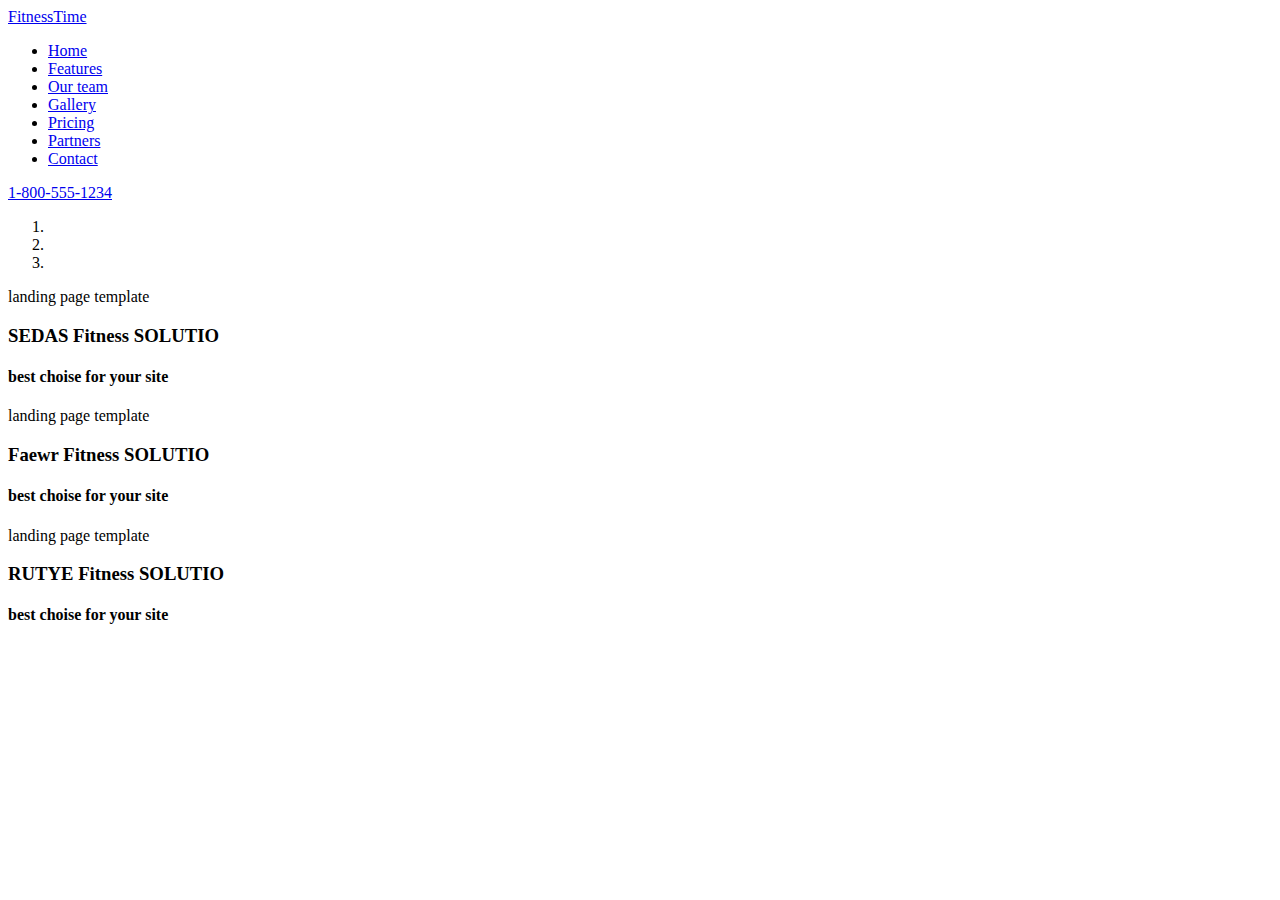
==== fitness/index.html @ 0206f1f6 "закончила слайдер" ====
<!DOCTYPE html>
<html lang="en">
  <head>
    <meta charset="utf-8">
    <meta http-equiv="X-UA-Compatible" content="IE=edge">
    <meta name="viewport" content="width=device-width, initial-scale=1">
    <!-- The above 3 meta tags *must* come first in the head; any other head content must come *after* these tags -->
    <title>Bootstrap 101 Template</title>

    <!-- Bootstrap -->
    <link href="css/bootstrap.min.css" rel="stylesheet">
    <link rel="stylesheet" href="css/style.css">

    <!-- HTML5 shim and Respond.js for IE8 support of HTML5 elements and media queries -->
    <!-- WARNING: Respond.js doesn't work if you view the page via file:// -->
    <!--[if lt IE 9]>
      <script src="https://oss.maxcdn.com/html5shiv/3.7.2/html5shiv.min.js"></script>
      <script src="https://oss.maxcdn.com/respond/1.4.2/respond.min.js"></script>
    <![endif]-->
  </head>
  <body>
    <nav class="navbar navbar-default" role="navigation">
  <div class="container">
    <!-- Brand and toggle get grouped for better mobile display -->
    <div class="navbar-header">
      <a class="navbar-brand" href="#">FitnessTime</a>
    </div>

    <!-- Collect the nav links, forms, and other content for toggling -->
    <div class="collapse navbar-collapse" id="bs-example-navbar-collapse-1">
      <ul class="nav navbar-nav navbar-right">
        <li class="active-link"><a href="#">Home</a></li>
        <li><a href="#">Features</a></li>
        <li><a href="#">Our team</a></li>
        <li><a href="#">Gallery</a></li>
        <li><a href="#">Pricing</a></li>
        <li><a href="#">Partners</a></li>
        <li><a href="#">Contact</a></li>
      </ul>
    </div><!-- /.navbar-collapse -->
  </div><!-- /.container-fluid -->
</nav>
<div class="slider-bg clearfix">
  <div class="container ">
  <a href="#" class="pull-right phone"><span class="glyphicon glyphicon-earphone"> </span> 1-800-555-1234</a>
  <div id="carousel-example-generic" class="carousel slide" data-ride="carousel">
  <!-- Indicators -->
  <ol class="carousel-indicators">
    <li data-target="#carousel-example-generic" data-slide-to="0" class="active"></li>
    <li data-target="#carousel-example-generic" data-slide-to="1"></li>
    <li data-target="#carousel-example-generic" data-slide-to="2"></li>
  </ol>

  <!-- Wrapper for slides -->
  <div class="carousel-inner">
    <div class="item active">
      <div class="carousel-caption">
        <span>landing page template</span>
        <h3>SEDAS Fitness SOLUTIO</h3>
        <h4>best choise for your site</h4>
      </div>
    </div>
    <div class="item">
      <div class="carousel-caption">
        <span>landing page template</span>
        <h3>Faewr Fitness SOLUTIO</h3>
        <h4>best choise for your site</h4>
      </div>
    </div>
    <div class="item">
      <div class="carousel-caption">
        <span>landing page template</span>
        <h3>RUTYE Fitness SOLUTIO</h3>
        <h4>best choise for your site</h4>
      </div>
    </div>
  </div>

  <!-- Controls -->
  <a class="left carousel-control prev" href="#carousel-example-generic" role="button" data-slide="prev">
  </a>
  <a class="right carousel-control next" href="#carousel-example-generic" role="button" data-slide="next">
  </a>
</div>
</div>
</div>

    <!-- jQuery (necessary for Bootstrap's JavaScript plugins) -->
    <script src="https://ajax.googleapis.com/ajax/libs/jquery/1.11.3/jquery.min.js"></script>
    <!-- Include all compiled plugins (below), or include individual files as needed -->
    <script src="js/bootstrap.min.js"></script>
  </body>
</html>
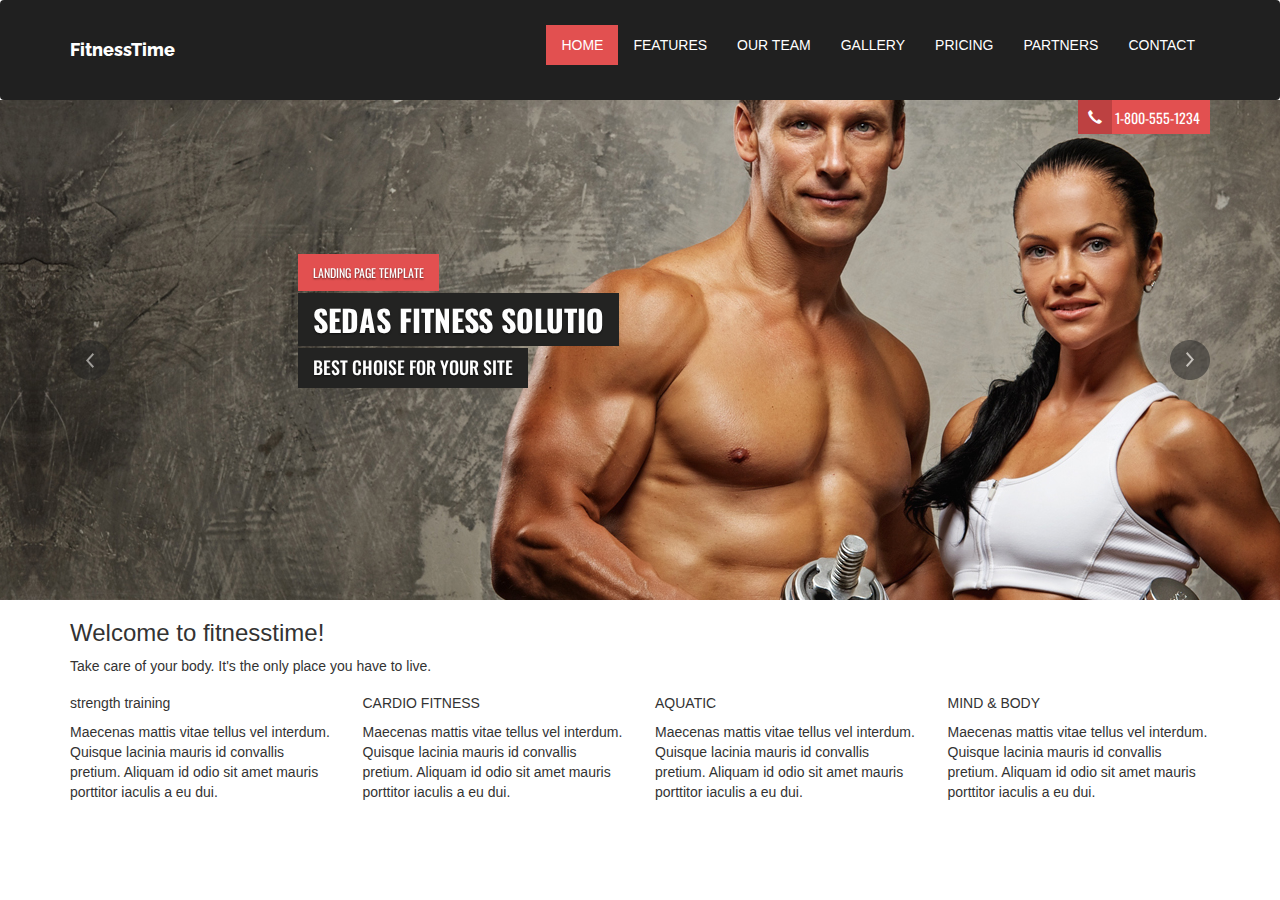
==== commit bd1bbbda: "добавила див инфо" ====
--- a/fitness/index.html
+++ b/fitness/index.html
@@ -75,7 +75,6 @@
       </div>
     </div>
   </div>
-
   <!-- Controls -->
   <a class="left carousel-control prev" href="#carousel-example-generic" role="button" data-slide="prev">
   </a>
@@ -84,7 +83,30 @@
 </div>
 </div>
 </div>
-
+<div class="info">
+  <div class="container">
+    <h3>Welcome to fitness<span>time!</span></h3>
+    <p>Take care of your body. It's the only place you have to live.</p>
+    <div class="row">
+      <div class="col-md-3">
+      <h5>strength training</h5>
+      <p>Maecenas mattis vitae tellus vel interdum. Quisque lacinia mauris id convallis pretium. Aliquam id odio sit amet mauris porttitor iaculis a eu dui.</p>
+      </div>
+      <div class="col-md-3">
+      <h5>CARDIO FITNESS</h5>
+      <p>Maecenas mattis vitae tellus vel interdum. Quisque lacinia mauris id convallis pretium. Aliquam id odio sit amet mauris porttitor iaculis a eu dui.</p>
+      </div>
+      <div class="col-md-3">
+      <h5>AQUATIC</h5>
+      <p>Maecenas mattis vitae tellus vel interdum. Quisque lacinia mauris id convallis pretium. Aliquam id odio sit amet mauris porttitor iaculis a eu dui.</p>
+      </div>
+      <div class="col-md-3">
+      <h5>MIND & BODY</h5>
+      <p>Maecenas mattis vitae tellus vel interdum. Quisque lacinia mauris id convallis pretium. Aliquam id odio sit amet mauris porttitor iaculis a eu dui.</p>
+      </div>
+    </div>
+  </div>
+</div>
     <!-- jQuery (necessary for Bootstrap's JavaScript plugins) -->
     <script src="https://ajax.googleapis.com/ajax/libs/jquery/1.11.3/jquery.min.js"></script>
     <!-- Include all compiled plugins (below), or include individual files as needed -->
--- a/fitness/css/style.css
+++ b/fitness/css/style.css
@@ -0,0 +1,103 @@
+@import url(https://fonts.googleapis.com/css?family=Raleway:400,800);
+@import url(https://fonts.googleapis.com/css?family=Oswald:400,300,700);
+
+
+.navbar-default{
+	background: #202020;
+	margin-bottom: 0;
+	border: none;
+}
+.navbar-default .navbar-brand{
+	padding-top: 40px;
+	font-family: 'Raleway', sans-serif;
+	font-weight: 800;
+	color: #fff;
+}
+.navbar-default .navbar-brand:hover{
+	color: #fff;
+}
+.navbar-default .navbar-nav{
+	height: 100px;
+}
+.navbar-default .navbar-nav li{
+	padding-top: 25px;
+}
+.navbar-default .navbar-nav li a{
+	text-transform: uppercase;
+	padding: 10px 15px;
+	color: #fff;
+}
+.active-link a,
+.navbar-default .navbar-nav li:hover a{
+	background: #e25050;
+	color: #fff;
+}
+.slider-bg{
+	background: url(../img/slide2.jpg) no-repeat top center;
+	height: 500px;
+}
+.phone{
+	margin: 0;
+	font-family: 'Oswald', sans-serif;
+	color: #fff;
+	background: #e25050;
+	padding-right: 10px;
+}
+.phone span{
+	top: 0;
+	background: #bd4141;
+	padding: 10px;
+}
+.carousel-inner .item{
+	background: rgba(0,0,0,0);
+	height: 500px;
+}
+.carousel-control.left,
+.carousel-control.right{
+	background-image:linear-gradient(to right,rgba(0,0,0,0.0000) 0,rgba(0,0,0,.0) 100%);
+}
+.carousel-control.left{
+	background: url(../img/prev.png) no-repeat left 240px ;
+}
+.carousel-control.right{
+	background: url(../img/next.png) no-repeat right 240px;
+}
+.carousel-inner .item .carousel-caption{
+	top: 20%;
+}
+#carousel-example-generic .carousel-indicators{
+	bottom: 40px;
+	display: none;
+}
+.carousel-caption span{
+	float: left;
+	text-transform: uppercase;
+	color: #fff;
+	font-family: 'Oswald', sans-serif;
+	font-size: 12px;
+	padding: 10px 15px;
+	background: #e25050;
+}
+.carousel-caption h3{
+	clear: both;
+	float: left;
+	margin-top: 2px;
+	text-transform: uppercase;
+	color: #fefefe;
+	font-family: 'Oswald', sans-serif;
+	font-weight: bold;
+	font-size: 30px;
+	padding: 10px 15px;
+	background: #232322;
+}
+.carousel-caption h4{
+	clear: both;
+	float: left;
+	margin-top: -8px;
+	text-transform: uppercase;
+	color: #fff;
+	font-family: 'Oswald', sans-serif;
+	font-size: 18px;
+	padding: 10px 15px;
+	background: #232322;
+}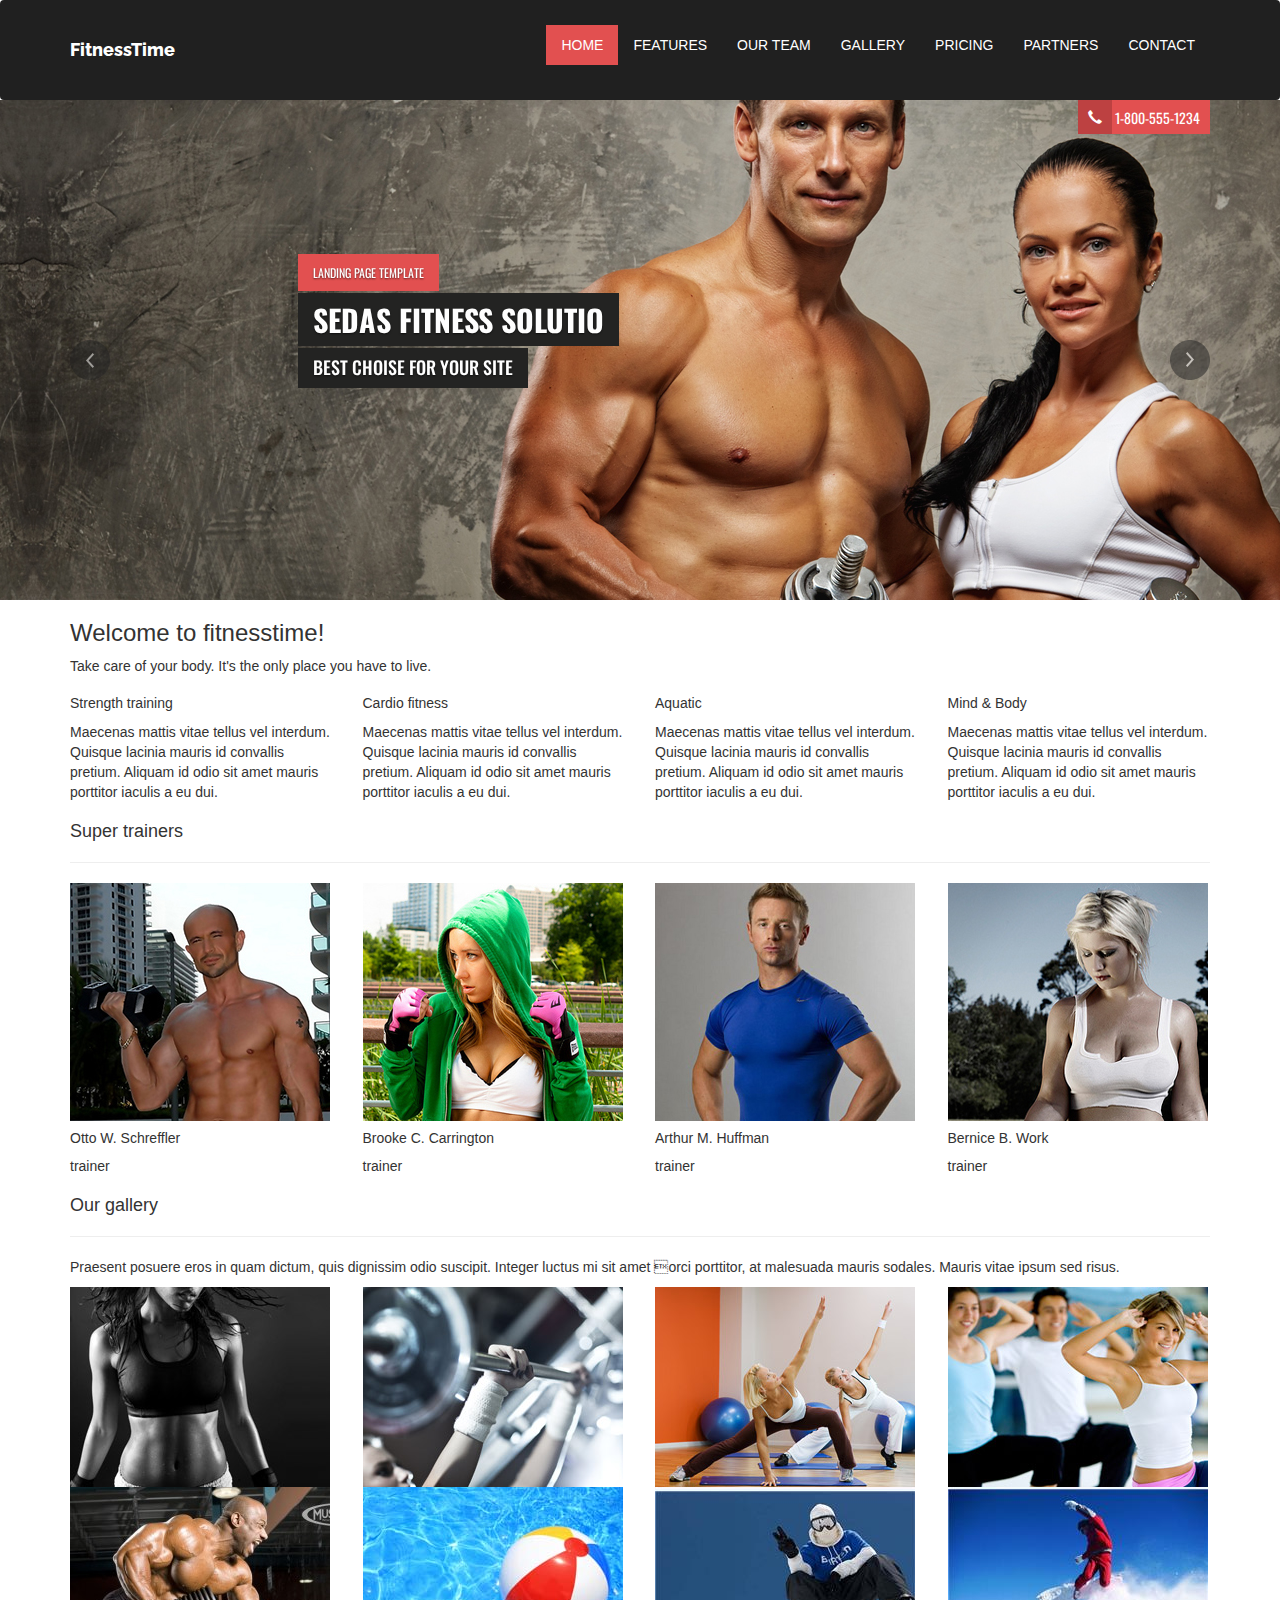
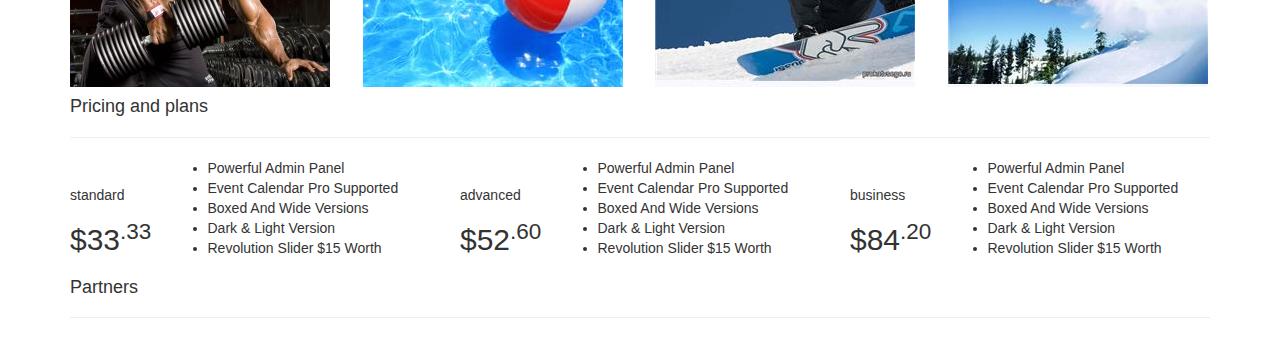
==== commit af5f916b: "дошла до слайдера партнеров" ====
--- a/fitness/index.html
+++ b/fitness/index.html
@@ -1,115 +1,240 @@
 <!DOCTYPE html>
 <html lang="en">
-  <head>
-    <meta charset="utf-8">
-    <meta http-equiv="X-UA-Compatible" content="IE=edge">
-    <meta name="viewport" content="width=device-width, initial-scale=1">
-    <!-- The above 3 meta tags *must* come first in the head; any other head content must come *after* these tags -->
-    <title>Bootstrap 101 Template</title>
-
-    <!-- Bootstrap -->
-    <link href="css/bootstrap.min.css" rel="stylesheet">
-    <link rel="stylesheet" href="css/style.css">
-
-    <!-- HTML5 shim and Respond.js for IE8 support of HTML5 elements and media queries -->
-    <!-- WARNING: Respond.js doesn't work if you view the page via file:// -->
+<head>
+  <meta charset="utf-8">
+  <meta http-equiv="X-UA-Compatible" content="IE=edge">
+  <meta name="viewport" content="width=device-width, initial-scale=1">
+  <!-- The above 3 meta tags *must* come first in the head; any other head content must come *after* these tags -->
+  <title>Bootstrap 101 Template</title>
+
+  <!-- Bootstrap -->
+  <link href="css/bootstrap.min.css" rel="stylesheet">
+  <link rel="stylesheet" href="css/style.css">
+
+  <!-- HTML5 shim and Respond.js for IE8 support of HTML5 elements and media queries -->
+  <!-- WARNING: Respond.js doesn't work if you view the page via file:// -->
     <!--[if lt IE 9]>
       <script src="https://oss.maxcdn.com/html5shiv/3.7.2/html5shiv.min.js"></script>
       <script src="https://oss.maxcdn.com/respond/1.4.2/respond.min.js"></script>
-    <![endif]-->
-  </head>
-  <body>
-    <nav class="navbar navbar-default" role="navigation">
-  <div class="container">
-    <!-- Brand and toggle get grouped for better mobile display -->
-    <div class="navbar-header">
-      <a class="navbar-brand" href="#">FitnessTime</a>
-    </div>
-
-    <!-- Collect the nav links, forms, and other content for toggling -->
-    <div class="collapse navbar-collapse" id="bs-example-navbar-collapse-1">
-      <ul class="nav navbar-nav navbar-right">
-        <li class="active-link"><a href="#">Home</a></li>
-        <li><a href="#">Features</a></li>
-        <li><a href="#">Our team</a></li>
-        <li><a href="#">Gallery</a></li>
-        <li><a href="#">Pricing</a></li>
-        <li><a href="#">Partners</a></li>
-        <li><a href="#">Contact</a></li>
-      </ul>
-    </div><!-- /.navbar-collapse -->
-  </div><!-- /.container-fluid -->
-</nav>
-<div class="slider-bg clearfix">
-  <div class="container ">
-  <a href="#" class="pull-right phone"><span class="glyphicon glyphicon-earphone"> </span> 1-800-555-1234</a>
-  <div id="carousel-example-generic" class="carousel slide" data-ride="carousel">
-  <!-- Indicators -->
-  <ol class="carousel-indicators">
-    <li data-target="#carousel-example-generic" data-slide-to="0" class="active"></li>
-    <li data-target="#carousel-example-generic" data-slide-to="1"></li>
-    <li data-target="#carousel-example-generic" data-slide-to="2"></li>
-  </ol>
-
-  <!-- Wrapper for slides -->
-  <div class="carousel-inner">
-    <div class="item active">
-      <div class="carousel-caption">
-        <span>landing page template</span>
-        <h3>SEDAS Fitness SOLUTIO</h3>
-        <h4>best choise for your site</h4>
-      </div>
-    </div>
-    <div class="item">
-      <div class="carousel-caption">
-        <span>landing page template</span>
-        <h3>Faewr Fitness SOLUTIO</h3>
-        <h4>best choise for your site</h4>
-      </div>
-    </div>
-    <div class="item">
-      <div class="carousel-caption">
-        <span>landing page template</span>
-        <h3>RUTYE Fitness SOLUTIO</h3>
-        <h4>best choise for your site</h4>
-      </div>
-    </div>
-  </div>
-  <!-- Controls -->
-  <a class="left carousel-control prev" href="#carousel-example-generic" role="button" data-slide="prev">
-  </a>
-  <a class="right carousel-control next" href="#carousel-example-generic" role="button" data-slide="next">
-  </a>
-</div>
-</div>
-</div>
-<div class="info">
-  <div class="container">
-    <h3>Welcome to fitness<span>time!</span></h3>
-    <p>Take care of your body. It's the only place you have to live.</p>
-    <div class="row">
-      <div class="col-md-3">
-      <h5>strength training</h5>
-      <p>Maecenas mattis vitae tellus vel interdum. Quisque lacinia mauris id convallis pretium. Aliquam id odio sit amet mauris porttitor iaculis a eu dui.</p>
-      </div>
-      <div class="col-md-3">
-      <h5>CARDIO FITNESS</h5>
-      <p>Maecenas mattis vitae tellus vel interdum. Quisque lacinia mauris id convallis pretium. Aliquam id odio sit amet mauris porttitor iaculis a eu dui.</p>
-      </div>
-      <div class="col-md-3">
-      <h5>AQUATIC</h5>
-      <p>Maecenas mattis vitae tellus vel interdum. Quisque lacinia mauris id convallis pretium. Aliquam id odio sit amet mauris porttitor iaculis a eu dui.</p>
-      </div>
-      <div class="col-md-3">
-      <h5>MIND & BODY</h5>
-      <p>Maecenas mattis vitae tellus vel interdum. Quisque lacinia mauris id convallis pretium. Aliquam id odio sit amet mauris porttitor iaculis a eu dui.</p>
-      </div>
-    </div>
-  </div>
-</div>
-    <!-- jQuery (necessary for Bootstrap's JavaScript plugins) -->
-    <script src="https://ajax.googleapis.com/ajax/libs/jquery/1.11.3/jquery.min.js"></script>
-    <!-- Include all compiled plugins (below), or include individual files as needed -->
-    <script src="js/bootstrap.min.js"></script>
-  </body>
-</html>+      <![endif]-->
+    </head>
+    <body>
+      <nav class="navbar navbar-default" role="navigation">
+        <div class="container">
+          <!-- Brand and toggle get grouped for better mobile display -->
+          <div class="navbar-header">
+            <a class="navbar-brand" href="#">FitnessTime</a>
+          </div>
+
+          <!-- Collect the nav links, forms, and other content for toggling -->
+          <div class="collapse navbar-collapse" id="bs-example-navbar-collapse-1">
+            <ul class="nav navbar-nav navbar-right">
+              <li class="active-link"><a href="#">Home</a></li>
+              <li><a href="#">Features</a></li>
+              <li><a href="#">Our team</a></li>
+              <li><a href="#">Gallery</a></li>
+              <li><a href="#">Pricing</a></li>
+              <li><a href="#">Partners</a></li>
+              <li><a href="#">Contact</a></li>
+            </ul>
+          </div><!-- /.navbar-collapse -->
+        </div><!-- /.container-fluid -->
+      </nav>
+      <div class="slider-bg clearfix">
+        <div class="container ">
+          <a href="#" class="pull-right phone"><span class="glyphicon glyphicon-earphone"> </span> 1-800-555-1234</a>
+          <div id="carousel-example-generic" class="carousel slide" data-ride="carousel">
+            <!-- Indicators -->
+            <ol class="carousel-indicators">
+              <li data-target="#carousel-example-generic" data-slide-to="0" class="active"></li>
+              <li data-target="#carousel-example-generic" data-slide-to="1"></li>
+              <li data-target="#carousel-example-generic" data-slide-to="2"></li>
+            </ol>
+
+            <!-- Wrapper for slides -->
+            <div class="carousel-inner">
+              <div class="item active">
+                <div class="carousel-caption">
+                  <span>landing page template</span>
+                  <h3>SEDAS Fitness SOLUTIO</h3>
+                  <h4>best choise for your site</h4>
+                </div>
+              </div>
+              <div class="item">
+                <div class="carousel-caption">
+                  <span>landing page template</span>
+                  <h3>Faewr Fitness SOLUTIO</h3>
+                  <h4>best choise for your site</h4>
+                </div>
+              </div>
+              <div class="item">
+                <div class="carousel-caption">
+                  <span>landing page template</span>
+                  <h3>RUTYE Fitness SOLUTIO</h3>
+                  <h4>best choise for your site</h4>
+                </div>
+              </div>
+            </div>
+            <!-- Controls -->
+            <a class="left carousel-control prev" href="#carousel-example-generic" role="button" data-slide="prev">
+            </a>
+            <a class="right carousel-control next" href="#carousel-example-generic" role="button" data-slide="next">
+            </a>
+          </div>
+        </div>
+      </div>
+      <div class="info">
+        <div class="container">
+          <div class="info-title">
+            <h3>Welcome to fitness<span>time!</span></h3>
+            <p>Take care of your body. It's the only place you have to live.</p>
+          </div>
+          <div class="row">
+            <div class="col-md-3">
+              <h5 class="strech">Strength training</h5>
+              <p>Maecenas mattis vitae tellus vel interdum. Quisque lacinia mauris id convallis pretium. Aliquam id odio sit amet mauris porttitor iaculis a eu dui.</p>
+            </div>
+            <div class="col-md-3">
+              <h5 class="Cardio">Cardio fitness</h5>
+              <p>Maecenas mattis vitae tellus vel interdum. Quisque lacinia mauris id convallis pretium. Aliquam id odio sit amet mauris porttitor iaculis a eu dui.</p>
+            </div>
+            <div class="col-md-3">
+              <h5 class="Aquatic">Aquatic</h5>
+              <p>Maecenas mattis vitae tellus vel interdum. Quisque lacinia mauris id convallis pretium. Aliquam id odio sit amet mauris porttitor iaculis a eu dui.</p>
+            </div>
+            <div class="col-md-3">
+              <h5 class="Mind">Mind & Body</h5>
+              <p>Maecenas mattis vitae tellus vel interdum. Quisque lacinia mauris id convallis pretium. Aliquam id odio sit amet mauris porttitor iaculis a eu dui.</p>
+            </div>
+          </div>
+        </div>
+      </div>
+      <div class="trainers">
+        <div class="container">
+          <h4>Super trainers</h4>
+          <hr>
+          <div class="row">
+            <div class="col-md-3">
+              <img src="img/foto1.jpg" alt="">
+              <div class="caption">
+                <h5>Otto W. Schreffler</h5>
+                <p>trainer</p>
+              </div>
+            </div>
+            <div class="col-md-3">
+              <img src="img/foto2.jpg" alt="">
+              <div class="caption">
+                <h5>Brooke C. Carrington</h5>
+                <p>trainer</p>
+              </div>
+            </div>
+            <div class="col-md-3">
+              <img src="img/foto3.jpg" alt="">
+              <div class="caption">
+                <h5>Arthur M. Huffman</h5>
+                <p>trainer</p>
+              </div>
+            </div>
+            <div class="col-md-3">
+              <img src="img/foto4.jpg" alt="">
+              <div class="caption">
+                <h5>Bernice B. Work</h5>
+                <p>trainer</p>
+              </div>
+            </div>
+          </div>
+        </div>
+      </div>
+      <div class="gallery">
+        <div class="container">
+          <h4>Our gallery</h4>
+          <hr>
+          <p>Praesent posuere eros in quam dictum, quis dignissim odio suscipit. Integer luctus mi sit amet orci porttitor, at malesuada mauris sodales. Mauris vitae ipsum sed risus.</p>
+          <div class="row">
+            <div class="col-md-3"><img src="img/image1.jpg" alt=""></div>
+            <div class="col-md-3"><img src="img/image2.jpg" alt=""></div>
+            <div class="col-md-3"><img src="img/image3.jpg" alt=""></div>
+            <div class="col-md-3"><img src="img/image4.jpg" alt=""></div>
+          </div>
+          <div class="row">
+            <div class="col-md-3"><img src="img/image5.jpg" alt=""></div>
+            <div class="col-md-3"><img src="img/image6.jpg" alt=""></div>
+            <div class="col-md-3"><img src="img/image7.jpg" alt=""></div>
+            <div class="col-md-3"><img src="img/image8.jpg" alt=""></div>
+          </div>
+        </div>
+      </div>
+      <div class="pricing">
+        <div class="container">
+          <h4>Pricing and plans</h4>
+          <hr>
+          <div class="row">
+            <div class="col-md-4 standart">
+              <div class="row">
+                <div class="col-md-3">
+                  <img src="img/pencil.png" alt="">
+                  <h5>standard</h5>
+                  <h2>$33<sup>.33</sup></h2>
+                </div>
+                <div class="col-md-9">
+                  <ul>
+                    <li>Powerful Admin Panel</li>
+                    <li>Event Calendar Pro Supported</li>
+                    <li>Boxed And Wide Versions</li>
+                    <li>Dark & Light Version</li>
+                    <li>Revolution Slider $15 Worth</li>
+                  </ul>
+                </div>
+              </div>
+            </div>
+            <div class="col-md-4  advanced">
+              <div class="row">
+                <div class="col-md-3">
+                  <img src="img/paper plane.png" alt="">
+                  <h5>advanced</h5>
+                  <h2>$52<sup>.60</sup></h2>
+                </div>
+                <div class="col-md-9">
+                  <ul>
+                    <li>Powerful Admin Panel</li>
+                    <li>Event Calendar Pro Supported</li>
+                    <li>Boxed And Wide Versions</li>
+                    <li>Dark & Light Version</li>
+                    <li>Revolution Slider $15 Worth</li>
+                  </ul>
+                </div>
+              </div>
+            </div>
+            <div class="col-md-4 business">
+              <div class="row">
+                <div class="col-md-3">
+                  <img src="img/portfolio full.png" alt="">
+                  <h5>business</h5>
+                  <h2>$84<sup>.20</sup></h2>
+                </div>
+                <div class="col-md-9">
+                  <ul>
+                    <li>Powerful Admin Panel</li>
+                    <li>Event Calendar Pro Supported</li>
+                    <li>Boxed And Wide Versions</li>
+                    <li>Dark & Light Version</li>
+                    <li>Revolution Slider $15 Worth</li>
+                  </ul>
+                </div>
+              </div>
+            </div>
+          </div>
+        </div>
+      </div>
+      <div class="partners">
+        <div class="container">
+          <h4>Partners</h4>
+          <hr>
+        </div>
+      </div>
+      <!-- jQuery (necessary for Bootstrap's JavaScript plugins) -->
+      <script src="https://ajax.googleapis.com/ajax/libs/jquery/1.11.3/jquery.min.js"></script>
+      <!-- Include all compiled plugins (below), or include individual files as needed -->
+      <script src="js/bootstrap.min.js"></script>
+    </body>
+    </html>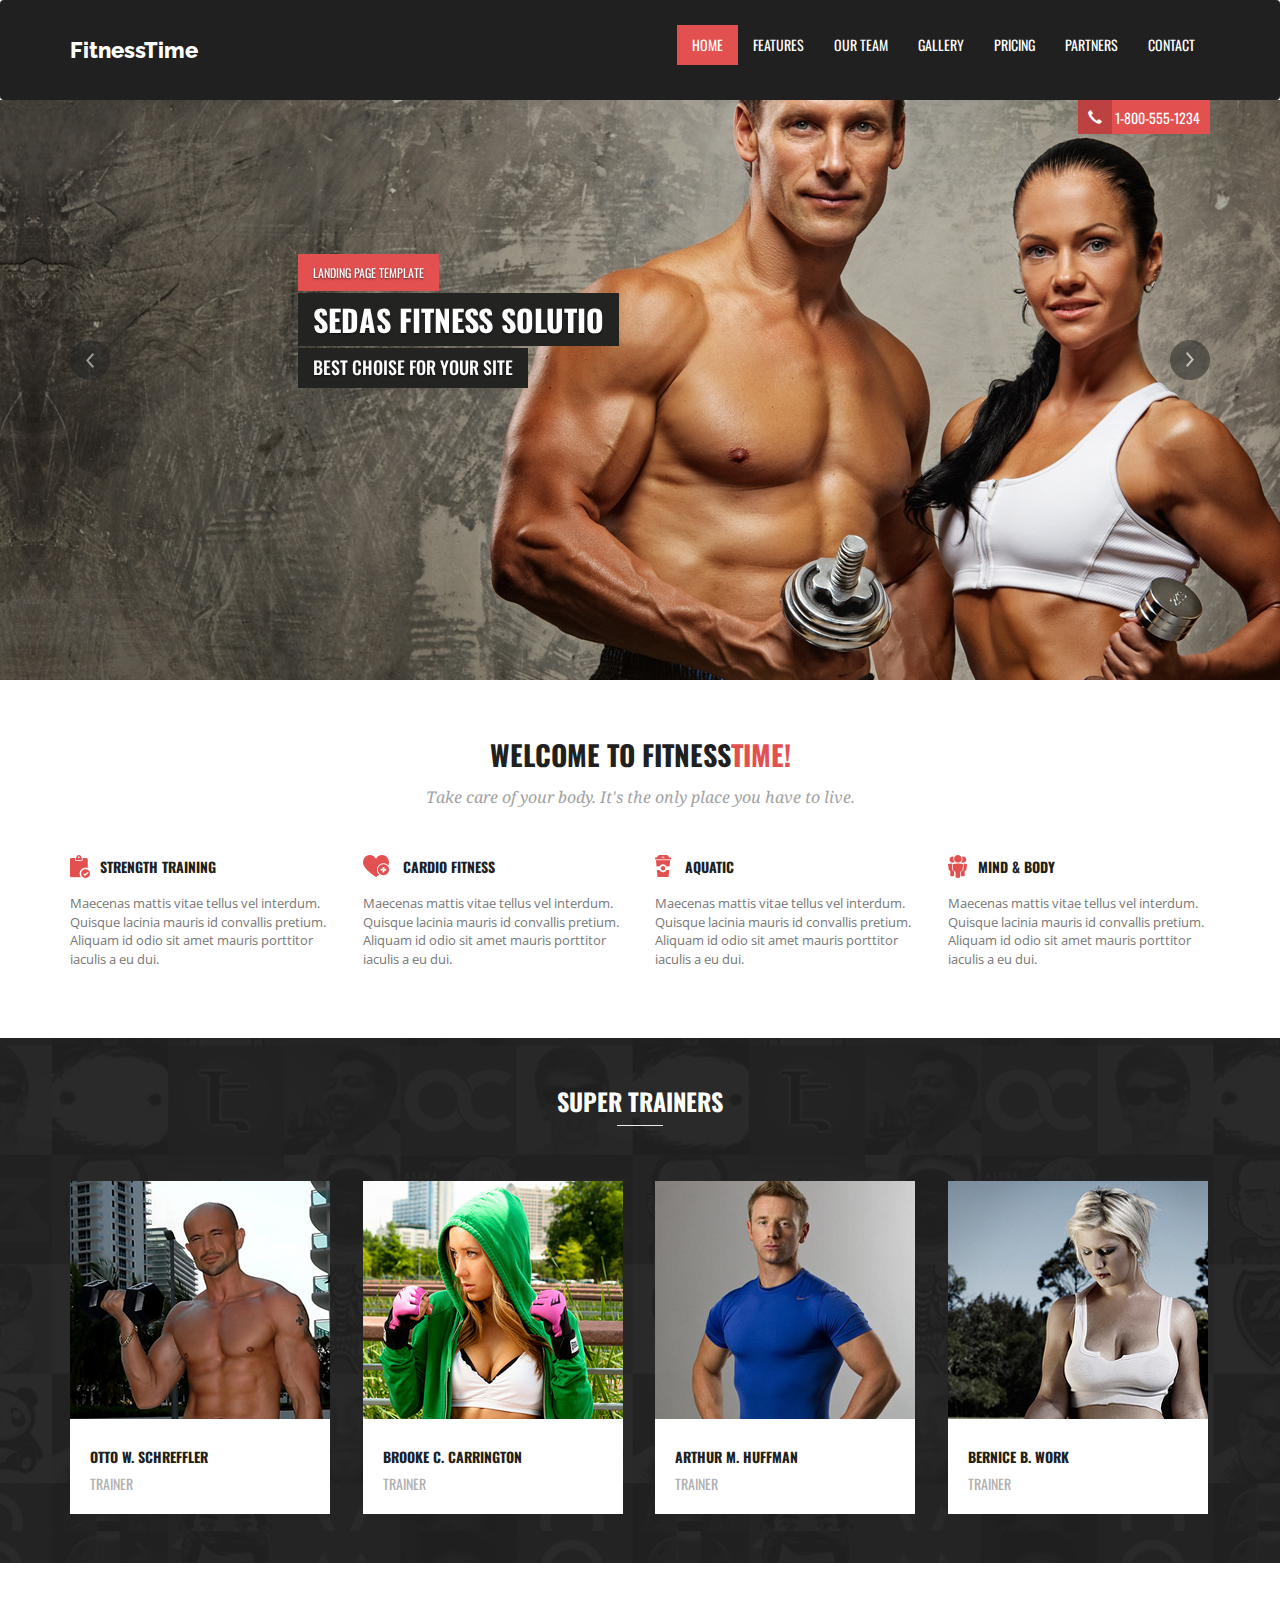
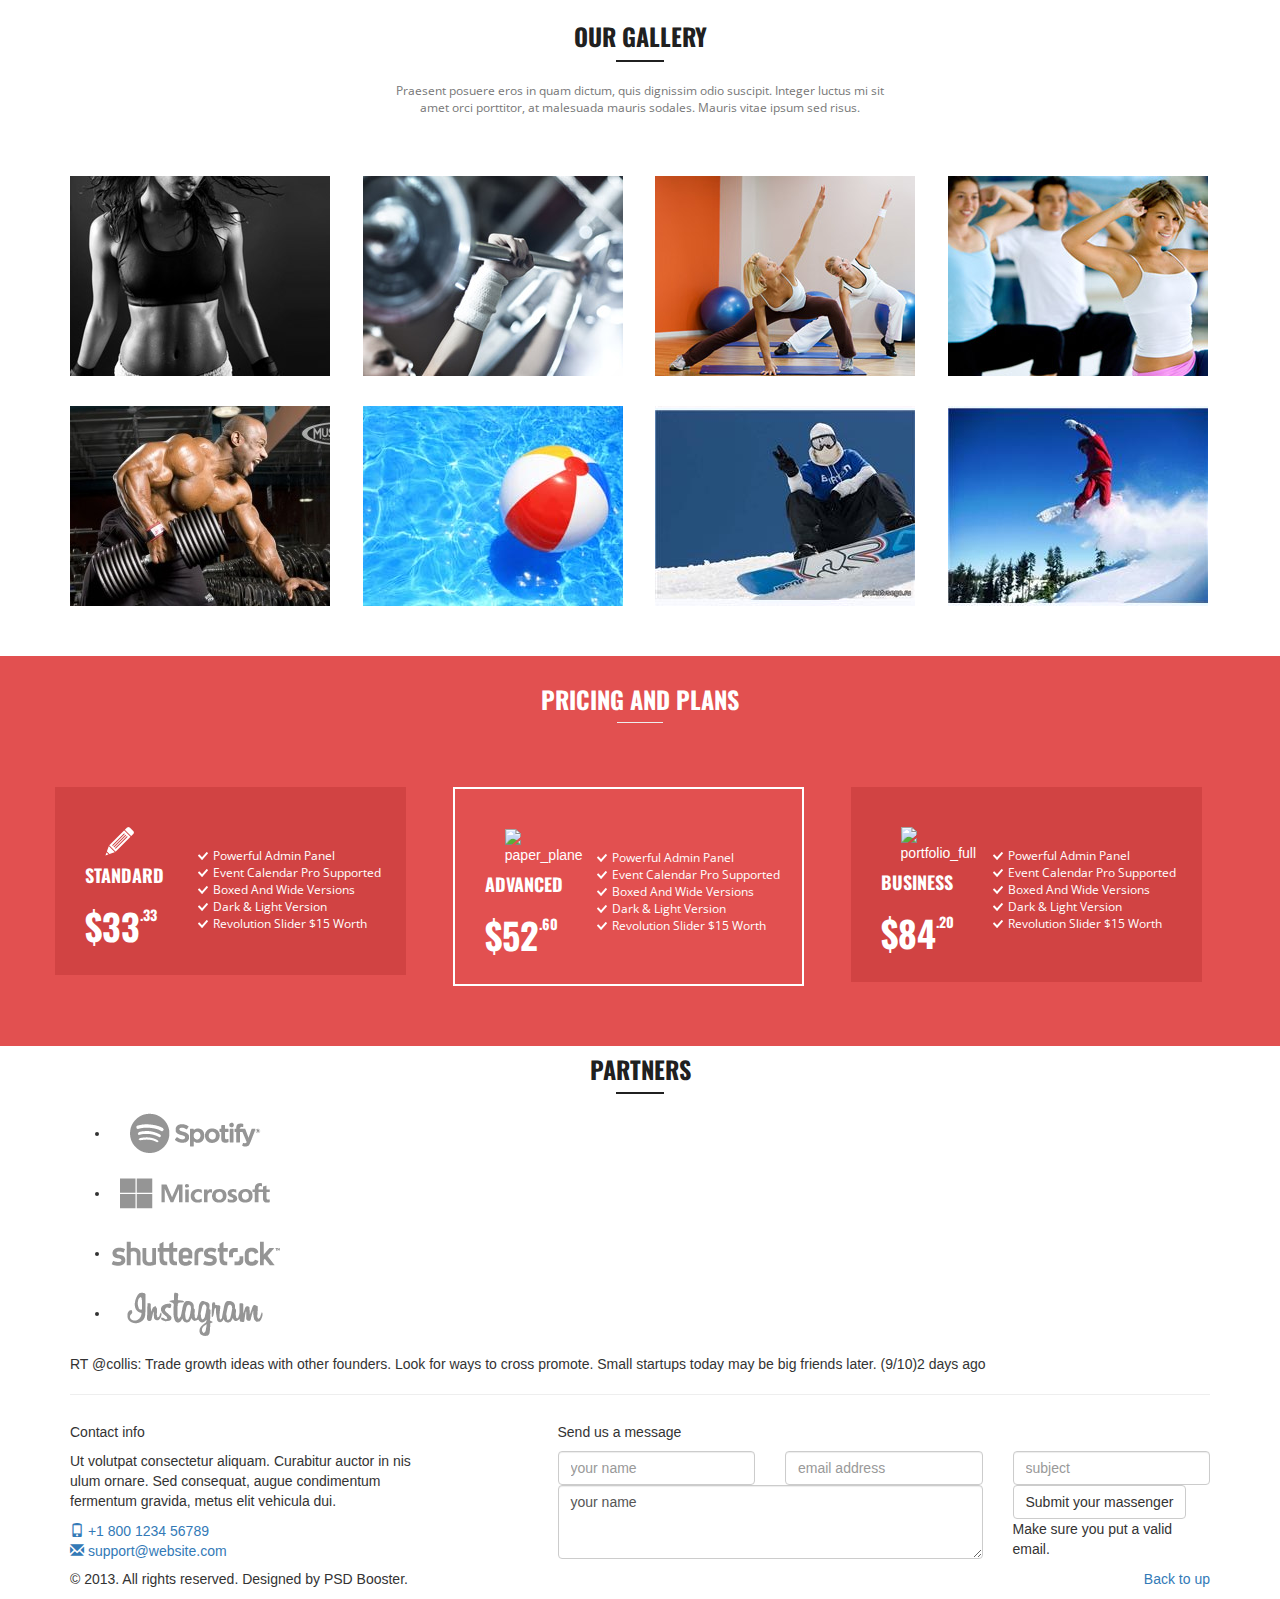
==== commit 97294e35: "верстка закончена" ====
--- a/fitness/index.html
+++ b/fitness/index.html
@@ -10,6 +10,39 @@
   <!-- Bootstrap -->
   <link href="css/bootstrap.min.css" rel="stylesheet">
   <link rel="stylesheet" href="css/style.css">
+  <script src="https://ajax.googleapis.com/ajax/libs/jquery/1.11.3/jquery.min.js"></script>
+  <!-- Include all compiled plugins (below), or include individual files as needed -->
+  <script type="text/javascript" src="js/jquery.flexisel.js"></script>
+  <script src="js/bootstrap.min.js"></script>
+  <script type="text/javascript">
+
+    $(window).load(function() {
+      $("#flexiselDemo3").flexisel({
+        visibleItems: 5,
+        animationSpeed: 1000,
+        autoPlay: true,
+        autoPlaySpeed: 3000,            
+        pauseOnHover: true,
+        enableResponsiveBreakpoints: true,
+        responsiveBreakpoints: { 
+          portrait: { 
+            changePoint:480,
+            visibleItems: 1
+          }, 
+          landscape: { 
+            changePoint:640,
+            visibleItems: 2
+          },
+          tablet: { 
+            changePoint:768,
+            visibleItems: 3
+          }
+        }
+      });
+
+
+    });
+  </script>
 
   <!-- HTML5 shim and Respond.js for IE8 support of HTML5 elements and media queries -->
   <!-- WARNING: Respond.js doesn't work if you view the page via file:// -->
@@ -19,7 +52,7 @@
       <![endif]-->
     </head>
     <body>
-      <nav class="navbar navbar-default" role="navigation">
+      <nav class="navbar navbar-default">
         <div class="container">
           <!-- Brand and toggle get grouped for better mobile display -->
           <div class="navbar-header">
@@ -42,7 +75,7 @@
       </nav>
       <div class="slider-bg clearfix">
         <div class="container ">
-          <a href="#" class="pull-right phone"><span class="glyphicon glyphicon-earphone"> </span> 1-800-555-1234</a>
+          <a href="+1-800-555-1234" class="pull-right phone"><span class="glyphicon glyphicon-earphone"> </span> 1-800-555-1234</a>
           <div id="carousel-example-generic" class="carousel slide" data-ride="carousel">
             <!-- Indicators -->
             <ol class="carousel-indicators">
@@ -83,7 +116,7 @@
           </div>
         </div>
       </div>
-      <div class="info">
+      <div class="info clearfix">
         <div class="container">
           <div class="info-title">
             <h3>Welcome to fitness<span>time!</span></h3>
@@ -109,7 +142,7 @@
           </div>
         </div>
       </div>
-      <div class="trainers">
+      <div class="trainers clearfix">
         <div class="container">
           <h4>Super trainers</h4>
           <hr>
@@ -145,26 +178,26 @@
           </div>
         </div>
       </div>
-      <div class="gallery">
+      <div class="gallery clearfix">
         <div class="container">
           <h4>Our gallery</h4>
           <hr>
-          <p>Praesent posuere eros in quam dictum, quis dignissim odio suscipit. Integer luctus mi sit amet orci porttitor, at malesuada mauris sodales. Mauris vitae ipsum sed risus.</p>
+          <p>Praesent posuere eros in quam dictum, quis dignissim odio suscipit. Integer luctus mi sit amet orci porttitor, at malesuada mauris sodales. Mauris vitae ipsum sed risus.</p>
           <div class="row">
-            <div class="col-md-3"><img src="img/image1.jpg" alt=""></div>
-            <div class="col-md-3"><img src="img/image2.jpg" alt=""></div>
-            <div class="col-md-3"><img src="img/image3.jpg" alt=""></div>
-            <div class="col-md-3"><img src="img/image4.jpg" alt=""></div>
-          </div>
-          <div class="row">
-            <div class="col-md-3"><img src="img/image5.jpg" alt=""></div>
-            <div class="col-md-3"><img src="img/image6.jpg" alt=""></div>
-            <div class="col-md-3"><img src="img/image7.jpg" alt=""></div>
-            <div class="col-md-3"><img src="img/image8.jpg" alt=""></div>
-          </div>
-        </div>
-      </div>
-      <div class="pricing">
+            <div class="col-md-3"><img src="img/image1.jpg" alt="box"></div>
+            <div class="col-md-3"><img src="img/image2.jpg" alt="fitness"></div>
+            <div class="col-md-3"><img src="img/image3.jpg" alt="snowboard"></div>
+            <div class="col-md-3"><img src="img/image4.jpg" alt="mens_phisicks"></div>
+          </div>
+          <div class="row clearfix">
+            <div class="col-md-3"><img src="img/image5.jpg" alt="gimnastic"></div>
+            <div class="col-md-3"><img src="img/image6.jpg" alt="fitness"></div>
+            <div class="col-md-3"><img src="img/image7.jpg" alt="box"></div>
+            <div class="col-md-3"><img src="img/image8.jpg" alt="snowboard"></div>
+          </div>
+        </div>
+      </div>
+      <div class="pricing clearfix">
         <div class="container">
           <h4>Pricing and plans</h4>
           <hr>
@@ -172,7 +205,7 @@
             <div class="col-md-4 standart">
               <div class="row">
                 <div class="col-md-3">
-                  <img src="img/pencil.png" alt="">
+                  <img src="img/pencil.png" alt="pencil">
                   <h5>standard</h5>
                   <h2>$33<sup>.33</sup></h2>
                 </div>
@@ -190,7 +223,7 @@
             <div class="col-md-4  advanced">
               <div class="row">
                 <div class="col-md-3">
-                  <img src="img/paper plane.png" alt="">
+                  <img src="img/paper_plane.png" alt="paper_plane">
                   <h5>advanced</h5>
                   <h2>$52<sup>.60</sup></h2>
                 </div>
@@ -208,7 +241,7 @@
             <div class="col-md-4 business">
               <div class="row">
                 <div class="col-md-3">
-                  <img src="img/portfolio full.png" alt="">
+                  <img src="img/portfolio_full.png" alt="portfolio_full">
                   <h5>business</h5>
                   <h2>$84<sup>.20</sup></h2>
                 </div>
@@ -226,15 +259,62 @@
           </div>
         </div>
       </div>
-      <div class="partners">
+      <div class="partners clearfix">
         <div class="container">
           <h4>Partners</h4>
           <hr>
-        </div>
-      </div>
-      <!-- jQuery (necessary for Bootstrap's JavaScript plugins) -->
-      <script src="https://ajax.googleapis.com/ajax/libs/jquery/1.11.3/jquery.min.js"></script>
-      <!-- Include all compiled plugins (below), or include individual files as needed -->
-      <script src="js/bootstrap.min.js"></script>
+          <ul id="flexiselDemo3">
+            <li><img src="img/brand_colored1.png" /></li>
+            <li><img src="img/brand_colored2.png" /></li>
+            <li><img src="img/brand_colored3.png" /></li>
+            <li><img src="img/brand_colored4.png" /></li>
+          </ul>
+        </div>
+        <div class="clearfix"></div>
+      </div>
+      <footer>
+        <div class="container">
+          <div class="twitter">
+            <p>RT @collis: Trade growth ideas with other founders. Look for ways to cross promote. Small startups today may be big friends later. (9/10)<span>2 days ago</span></p>
+            <hr>
+          </div>
+          <div class="row contact">
+            <div class="col-md-4">
+              <h5>Contact info</h5>
+              <p>Ut volutpat consectetur aliquam. Curabitur auctor in nis ulum ornare. Sed consequat, augue condimentum fermentum gravida, metus elit vehicula dui.</p>
+              <a href="#"><span class="glyphicon glyphicon-phone"></span> +1 800 1234 56789</a>
+              <br>
+              <a href="#"><span class="glyphicon glyphicon-envelope"></span> support@website.com</a>
+            </div>
+            <div class="col-md-7 col-md-offset-1">
+            <h5>Send us a message</h5>
+            <div class="row">
+              <div class="col-xs-4">
+                <input type="text" class="form-control" placeholder="your name">
+              </div>
+              <div class="col-xs-4">
+                <input type="email" class="form-control" placeholder="email address">
+              </div>
+              <div class="col-xs-4">
+                <input type="text" class="form-control" placeholder="subject">
+              </div>
+            </div>
+            <div class="row">
+               <div class="col-xs-8">
+                <textarea class="form-control" rows="3">your name</textarea>
+              </div>
+              <div class="col-xs-4">
+                <button type="button" class="btn btn-default">Submit your massenger</button>
+                <p>Make sure you put a valid email.</p>
+              </div>
+            </div>
+            </div>
+          </div>
+          <div class="copy_right">
+            <p class="pull-left"> &copy; 2013. All rights reserved. Designed by PSD Booster.</p>
+            <a href="#" class="pull-right">Back to up</a>
+          </div>
+        </div>
+      </footer>
     </body>
     </html>--- a/fitness/css/style.css
+++ b/fitness/css/style.css
@@ -1,5 +1,7 @@
 @import url(https://fonts.googleapis.com/css?family=Raleway:400,800);
 @import url(https://fonts.googleapis.com/css?family=Oswald:400,300,700);
+@import url(https://fonts.googleapis.com/css?family=Droid+Serif:400,400italic);
+@import url(https://fonts.googleapis.com/css?family=Open+Sans);
 
 
 .navbar-default{
@@ -9,6 +11,7 @@
 }
 .navbar-default .navbar-brand{
 	padding-top: 40px;
+	font-size: 22px;
 	font-family: 'Raleway', sans-serif;
 	font-weight: 800;
 	color: #fff;
@@ -23,6 +26,7 @@
 	padding-top: 25px;
 }
 .navbar-default .navbar-nav li a{
+	font-family: 'Oswald', sans-serif;
 	text-transform: uppercase;
 	padding: 10px 15px;
 	color: #fff;
@@ -34,7 +38,7 @@
 }
 .slider-bg{
 	background: url(../img/slide2.jpg) no-repeat top center;
-	height: 500px;
+	height: 580px;
 }
 .phone{
 	margin: 0;
@@ -48,28 +52,25 @@
 	background: #bd4141;
 	padding: 10px;
 }
-.carousel-inner .item{
+.slider-bg .carousel-inner .item{
 	background: rgba(0,0,0,0);
 	height: 500px;
 }
-.carousel-control.left,
-.carousel-control.right{
-	background-image:linear-gradient(to right,rgba(0,0,0,0.0000) 0,rgba(0,0,0,.0) 100%);
-}
-.carousel-control.left{
+
+.slider-bg .carousel-control.left{
 	background: url(../img/prev.png) no-repeat left 240px ;
 }
-.carousel-control.right{
+.slider-bg .carousel-control.right{
 	background: url(../img/next.png) no-repeat right 240px;
 }
-.carousel-inner .item .carousel-caption{
+.slider-bg .carousel-inner .item .carousel-caption{
 	top: 20%;
 }
-#carousel-example-generic .carousel-indicators{
+.slider-bg #carousel-example-generic .carousel-indicators{
 	bottom: 40px;
 	display: none;
 }
-.carousel-caption span{
+.slider-bg .carousel-caption span{
 	float: left;
 	text-transform: uppercase;
 	color: #fff;
@@ -78,7 +79,7 @@
 	padding: 10px 15px;
 	background: #e25050;
 }
-.carousel-caption h3{
+.slider-bg .carousel-caption h3{
 	clear: both;
 	float: left;
 	margin-top: 2px;
@@ -90,7 +91,7 @@
 	padding: 10px 15px;
 	background: #232322;
 }
-.carousel-caption h4{
+.slider-bg .carousel-caption h4{
 	clear: both;
 	float: left;
 	margin-top: -8px;
@@ -100,4 +101,212 @@
 	font-size: 18px;
 	padding: 10px 15px;
 	background: #232322;
-}+}
+.info{
+	padding-top: 40px;
+	text-align: center;
+}
+.info-title h3{
+	text-transform: uppercase;
+	font-size: 28px;
+	color: #202020;
+	font-family: 'Oswald', sans-serif;
+	font-weight: bold;
+}
+.info-title h3 span{
+	color: #e25050;
+}
+.info-title p{
+	margin-top: 15px;
+	font-family: 'Droid Serif', serif;
+	font-style: italic;
+	font-size: 16px;
+	color: #a2a2a2;
+}
+.info .row{
+	margin-top: 30px;
+}
+.info .row h5{
+	padding: 10px;
+	padding-left: 30px;
+	text-align: left;
+	font-family: 'Oswald', sans-serif;
+	font-weight: bold;
+	color: #202020;
+	font-size: 14px;
+	text-transform: uppercase;
+}
+.info .row .strech{
+	background: url(../img/icon1.png) no-repeat left center; 
+}
+.info .row .Cardio{
+	background: url(../img/icon2.png) no-repeat left center;
+	padding-left: 40px; 
+}
+.info .row .Aquatic{
+	background: url(../img/icon3.png) no-repeat left center; 
+}
+.info .row .Mind{
+	background: url(../img/icon4.png) no-repeat left center; 
+}
+.info .row p{
+	text-align: left;
+	color: #777777;
+	font-size: 13px;
+	font-family: 'Open Sans', sans-serif;
+}
+
+.trainers{
+	margin-top: 60px;
+	padding-top: 40px;
+	height: 530px;
+	background: url(../img/base.jpg) no-repeat top center;
+}
+.trainers h4{
+	text-align: center;
+	color: #fff;
+	text-transform: uppercase;
+	font-family: 'Oswald', sans-serif;
+	font-weight: bold;
+	font-size: 24px;
+}
+.trainers hr{
+	margin: 10px auto;
+	width: 4%;
+}
+.trainers .row{
+	margin-top: 55px;
+}
+.trainers .row .caption{
+	margin-top: 0;
+	box-sizing: border-box;
+	padding: 10px;
+	background: #fff;
+	width: 260px;
+	text-align: left;
+}
+.caption h5{
+	padding: 10px 0 0 10px;
+	font-family: 'Oswald', sans-serif;
+	font-weight: bold;
+	color: #202020;
+	font-size: 14px;
+	text-transform: uppercase;
+}
+.trainers .caption p{
+	padding: 0 10px;
+	text-transform: uppercase;
+	font-family: 'Oswald', sans-serif;
+	color: #afafaf;
+}
+.gallery{
+	padding-top: 45px;
+	margin-bottom: 50px;
+}
+.gallery hr{
+	border: 0.5px solid #202020;
+	width: 4%;
+	margin-top: 0;
+}
+.gallery h4{
+	text-align: center;
+	color: #202020;
+	text-transform: uppercase;
+	font-family: 'Oswald', sans-serif;
+	font-weight: bold;
+	font-size: 24px;
+}
+.gallery p{
+	text-align: center;
+	margin: 0 auto;
+	width: 45%;
+	margin-bottom: 60px;
+	color: #777777;
+	font-size: 12px;
+	font-family: 'Open Sans', sans-serif;
+}
+.gallery .row{
+	margin-top: 30px;
+}
+.pricing{
+	background: #e25050;
+	height: 390px;
+	color: #fff;
+}
+.pricing h4{
+	padding-top: 20px;
+	text-align: center;
+	text-transform: uppercase;
+	font-family: 'Oswald', sans-serif;
+	font-weight: bold;
+	font-size: 24px;
+}
+.pricing hr{
+	margin: 10px auto;
+	width: 4%;
+}
+.pricing .row{
+	margin-top: 40px;
+}
+.pricing img{
+	margin-left: 20px;
+}
+.pricing h5{
+	text-transform: uppercase;
+	font-family: 'Oswald', sans-serif;
+	font-weight: bold;
+	font-size: 18px;
+}
+.pricing h2{
+	font-family: 'Oswald', sans-serif;
+	font-weight: bold;
+	font-size: 36px;
+}
+.pricing h2 sup{
+	font-size: 14px;
+	top: -1.5em;
+}
+.pricing ul li{
+	background: url(../img/tick.png) no-repeat 0 5px;
+	padding-left: 15px;
+	list-style: none;
+	font-size: 12px;
+	font-family: 'Open Sans', sans-serif;
+}
+.pricing .col-md-4{
+	width: 30%;
+	margin: 2%;
+}
+.pricing .standart{margin-left: 0;}
+.pricing .business{margin-right: 0;}
+.standart,.business{
+	background: #d14343;
+}
+.pricing .col-md-3{
+	padding-left: 30px;
+	margin-bottom: 20px;
+}
+.advanced{
+	border: 2px solid #fff;
+}
+.pricing .col-md-9{
+	padding-top: 20px;
+}
+.partners .carousel-inner .item{
+	padding-top: 50px;
+	height: 300px;
+}
+.partners h4{
+	text-align: center;
+	color: #202020;
+	text-transform: uppercase;
+	font-family: 'Oswald', sans-serif;
+	font-weight: bold;
+	font-size: 24px;
+}
+.partners hr{
+	margin: 10px auto;
+	width: 4%;
+	border: 1px solid #202020
+}
+
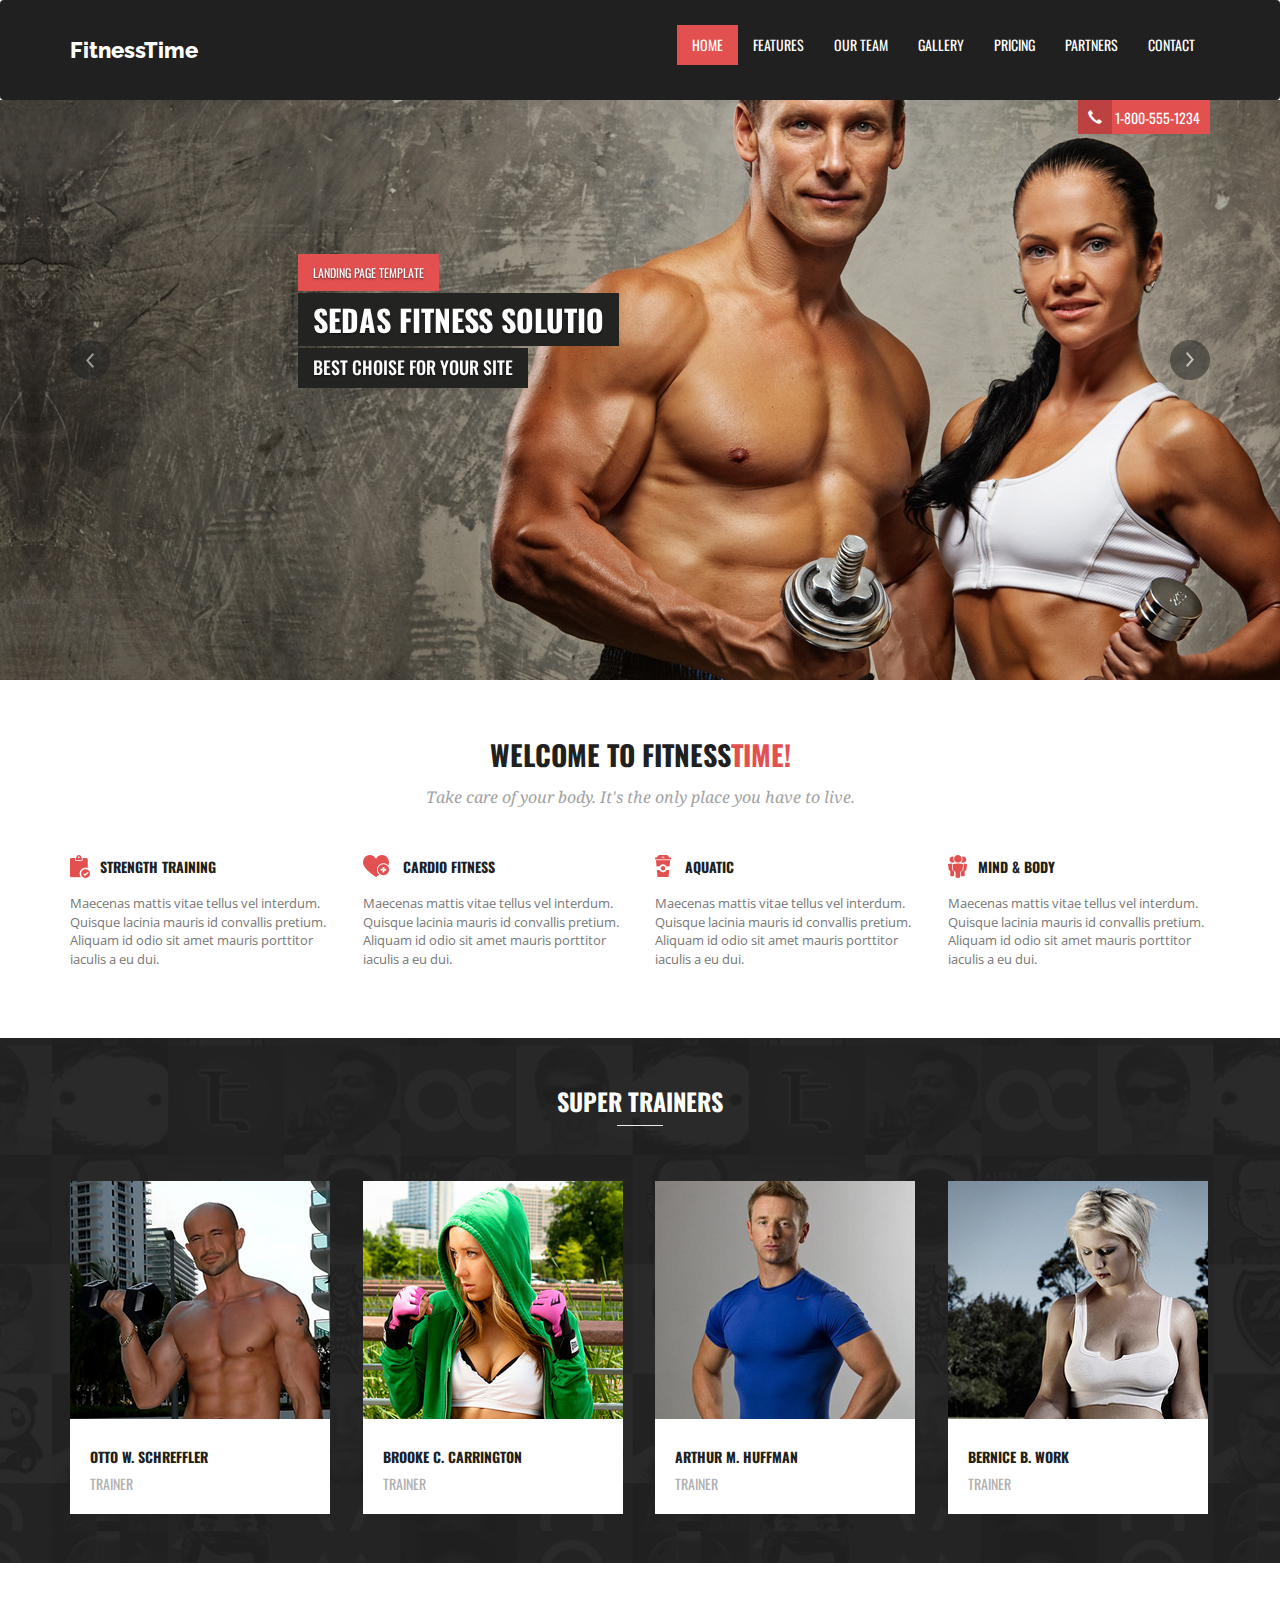
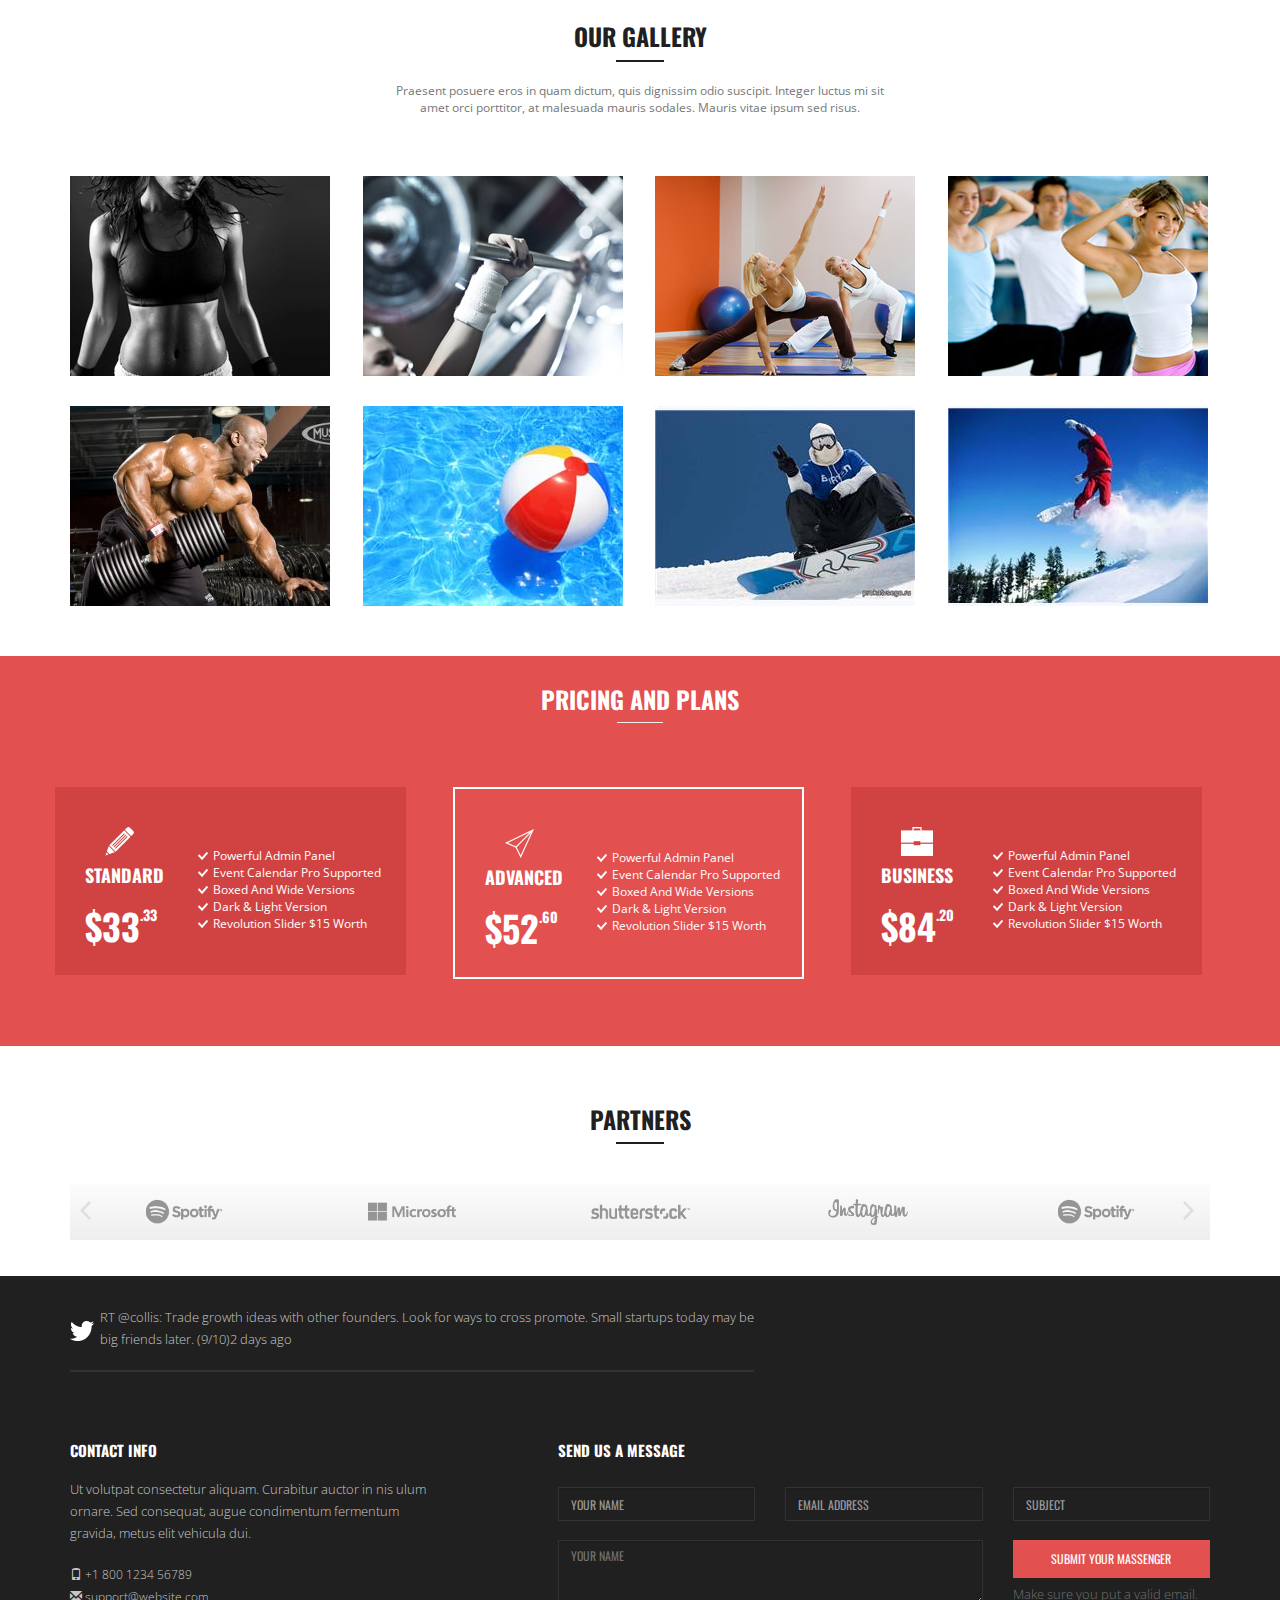
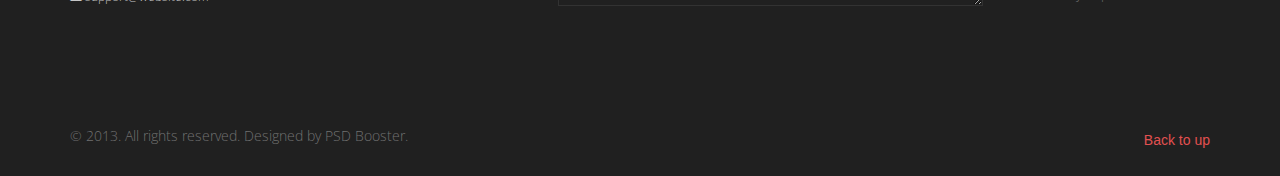
==== commit 74bedb20: "Добавила классов для адаптивности" ====
--- a/fitness/index.html
+++ b/fitness/index.html
@@ -56,6 +56,12 @@
         <div class="container">
           <!-- Brand and toggle get grouped for better mobile display -->
           <div class="navbar-header">
+            <button type="button" class="navbar-toggle collapsed" data-toggle="collapse" data-target="#bs-example-navbar-collapse-1">
+              <span class="sr-only">Toggle navigation</span>
+              <span class="icon-bar"></span>
+              <span class="icon-bar"></span>
+              <span class="icon-bar"></span>
+            </button>
             <a class="navbar-brand" href="#">FitnessTime</a>
           </div>
 
@@ -71,7 +77,7 @@
               <li><a href="#">Contact</a></li>
             </ul>
           </div><!-- /.navbar-collapse -->
-        </div><!-- /.container-fluid -->
+        </div><!-- /.container -->
       </nav>
       <div class="slider-bg clearfix">
         <div class="container ">
@@ -123,19 +129,19 @@
             <p>Take care of your body. It's the only place you have to live.</p>
           </div>
           <div class="row">
-            <div class="col-md-3">
+            <div class="col-md-3 col-sm-6">
               <h5 class="strech">Strength training</h5>
               <p>Maecenas mattis vitae tellus vel interdum. Quisque lacinia mauris id convallis pretium. Aliquam id odio sit amet mauris porttitor iaculis a eu dui.</p>
             </div>
-            <div class="col-md-3">
+            <div class="col-md-3 col-sm-6">
               <h5 class="Cardio">Cardio fitness</h5>
               <p>Maecenas mattis vitae tellus vel interdum. Quisque lacinia mauris id convallis pretium. Aliquam id odio sit amet mauris porttitor iaculis a eu dui.</p>
             </div>
-            <div class="col-md-3">
+            <div class="col-md-3 col-sm-6">
               <h5 class="Aquatic">Aquatic</h5>
               <p>Maecenas mattis vitae tellus vel interdum. Quisque lacinia mauris id convallis pretium. Aliquam id odio sit amet mauris porttitor iaculis a eu dui.</p>
             </div>
-            <div class="col-md-3">
+            <div class="col-md-3 col-sm-6">
               <h5 class="Mind">Mind & Body</h5>
               <p>Maecenas mattis vitae tellus vel interdum. Quisque lacinia mauris id convallis pretium. Aliquam id odio sit amet mauris porttitor iaculis a eu dui.</p>
             </div>
@@ -147,28 +153,28 @@
           <h4>Super trainers</h4>
           <hr>
           <div class="row">
-            <div class="col-md-3">
+            <div class="col-md-3 col-sm-6">
               <img src="img/foto1.jpg" alt="">
               <div class="caption">
                 <h5>Otto W. Schreffler</h5>
                 <p>trainer</p>
               </div>
             </div>
-            <div class="col-md-3">
+            <div class="col-md-3 col-sm-6">
               <img src="img/foto2.jpg" alt="">
               <div class="caption">
                 <h5>Brooke C. Carrington</h5>
                 <p>trainer</p>
               </div>
             </div>
-            <div class="col-md-3">
+            <div class="col-md-3 col-sm-6">
               <img src="img/foto3.jpg" alt="">
               <div class="caption">
                 <h5>Arthur M. Huffman</h5>
                 <p>trainer</p>
               </div>
             </div>
-            <div class="col-md-3">
+            <div class="col-md-3 col-sm-6">
               <img src="img/foto4.jpg" alt="">
               <div class="caption">
                 <h5>Bernice B. Work</h5>
@@ -184,16 +190,16 @@
           <hr>
           <p>Praesent posuere eros in quam dictum, quis dignissim odio suscipit. Integer luctus mi sit amet orci porttitor, at malesuada mauris sodales. Mauris vitae ipsum sed risus.</p>
           <div class="row">
-            <div class="col-md-3"><img src="img/image1.jpg" alt="box"></div>
-            <div class="col-md-3"><img src="img/image2.jpg" alt="fitness"></div>
-            <div class="col-md-3"><img src="img/image3.jpg" alt="snowboard"></div>
-            <div class="col-md-3"><img src="img/image4.jpg" alt="mens_phisicks"></div>
+            <div class="col-md-3 col-sm-6"><img src="img/image1.jpg" alt="box"></div>
+            <div class="col-md-3 col-sm-6"><img src="img/image2.jpg" alt="fitness"></div>
+            <div class="col-md-3 col-sm-6"><img src="img/image3.jpg" alt="snowboard"></div>
+            <div class="col-md-3 col-sm-6"><img src="img/image4.jpg" alt="mens_phisicks"></div>
           </div>
           <div class="row clearfix">
-            <div class="col-md-3"><img src="img/image5.jpg" alt="gimnastic"></div>
-            <div class="col-md-3"><img src="img/image6.jpg" alt="fitness"></div>
-            <div class="col-md-3"><img src="img/image7.jpg" alt="box"></div>
-            <div class="col-md-3"><img src="img/image8.jpg" alt="snowboard"></div>
+            <div class="col-md-3 col-sm-6"><img src="img/image5.jpg" alt="gimnastic"></div>
+            <div class="col-md-3 col-sm-6"><img src="img/image6.jpg" alt="fitness"></div>
+            <div class="col-md-3 col-sm-6"><img src="img/image7.jpg" alt="box"></div>
+            <div class="col-md-3 col-sm-6"><img src="img/image8.jpg" alt="snowboard"></div>
           </div>
         </div>
       </div>
@@ -202,14 +208,14 @@
           <h4>Pricing and plans</h4>
           <hr>
           <div class="row">
-            <div class="col-md-4 standart">
+            <div class="col-md-4 col-sm-12 standart">
               <div class="row">
-                <div class="col-md-3">
+                <div class="col-md-3 col-sm-12">
                   <img src="img/pencil.png" alt="pencil">
                   <h5>standard</h5>
                   <h2>$33<sup>.33</sup></h2>
                 </div>
-                <div class="col-md-9">
+                <div class="col-md-9 col-sm-12">
                   <ul>
                     <li>Powerful Admin Panel</li>
                     <li>Event Calendar Pro Supported</li>
@@ -220,14 +226,14 @@
                 </div>
               </div>
             </div>
-            <div class="col-md-4  advanced">
+            <div class="col-md-4 col-sm-12 advanced">
               <div class="row">
-                <div class="col-md-3">
+                <div class="col-md-3 col-sm-12">
                   <img src="img/paper_plane.png" alt="paper_plane">
                   <h5>advanced</h5>
                   <h2>$52<sup>.60</sup></h2>
                 </div>
-                <div class="col-md-9">
+                <div class="col-md-9 col-sm-12">
                   <ul>
                     <li>Powerful Admin Panel</li>
                     <li>Event Calendar Pro Supported</li>
@@ -238,14 +244,14 @@
                 </div>
               </div>
             </div>
-            <div class="col-md-4 business">
+            <div class="col-md-4 col-sm-12 business">
               <div class="row">
-                <div class="col-md-3">
+                <div class="col-md-3 col-sm-12">
                   <img src="img/portfolio_full.png" alt="portfolio_full">
                   <h5>business</h5>
                   <h2>$84<sup>.20</sup></h2>
                 </div>
-                <div class="col-md-9">
+                <div class="col-md-9 col-sm-12">
                   <ul>
                     <li>Powerful Admin Panel</li>
                     <li>Event Calendar Pro Supported</li>
--- a/fitness/css/style.css
+++ b/fitness/css/style.css
@@ -1,7 +1,7 @@
 @import url(https://fonts.googleapis.com/css?family=Raleway:400,800);
 @import url(https://fonts.googleapis.com/css?family=Oswald:400,300,700);
 @import url(https://fonts.googleapis.com/css?family=Droid+Serif:400,400italic);
-@import url(https://fonts.googleapis.com/css?family=Open+Sans);
+@import url(https://fonts.googleapis.com/css?family=Open+Sans:400,300);
 
 
 .navbar-default{
@@ -292,9 +292,9 @@
 .pricing .col-md-9{
 	padding-top: 20px;
 }
-.partners .carousel-inner .item{
+.partners{
 	padding-top: 50px;
-	height: 300px;
+	height: 200px;
 }
 .partners h4{
 	text-align: center;
@@ -310,3 +310,168 @@
 	border: 1px solid #202020
 }
 
+.nbs-flexisel-container {
+		margin-top: 40px;
+    position:relative;
+    max-width:100%;
+}
+.nbs-flexisel-ul {
+    position:relative;
+    width:99999px;
+    margin:0px;
+    padding:0px;
+    list-style-type:none;   
+    text-align:center;  
+}
+
+.nbs-flexisel-inner {
+    overflow:hidden;
+    float:left;
+    width:100%;
+    background:#fcfcfc;
+    background: #fcfcfc -moz-linear-gradient(top, #fcfcfc 0%, #eee 100%); /* FF3.6+ */
+    background: #fcfcfc -webkit-gradient(linear, left top, left bottom, color-stop(0%,#fcfcfc), color-stop(100%,#eee)); /* Chrome,Safari4+ */
+    background: #fcfcfc -webkit-linear-gradient(top, #fcfcfc 0%, #eee 100%); /* Chrome10+,Safari5.1+ */
+    background: #fcfcfc -o-linear-gradient(top, #fcfcfc 0%, #eee 100%); /* Opera11.10+ */
+    background: #fcfcfc -ms-linear-gradient(top, #fcfcfc 0%, #eee 100%); /* IE10+ */
+    background: #fcfcfc linear-gradient(top, #fcfcfc 0%, #eee 100%); /* W3C */ 
+}
+
+.nbs-flexisel-item {
+    float:left;
+    margin:0px;
+    padding:0px;
+    cursor:pointer;
+    position:relative;
+    line-height:0px;
+}
+.nbs-flexisel-item img {
+    width: 100%;
+    cursor: pointer;
+    position: relative;
+    margin-top: 10px;
+    margin-bottom: 10px;
+    max-width:100px;
+    max-height:45px;
+}
+
+/*** Navigation ***/
+
+.nbs-flexisel-nav-left,
+.nbs-flexisel-nav-right {
+    width: 22px;
+    height: 22px; 
+    position: absolute;
+    cursor: pointer;
+    z-index: 100;
+    opacity: 0.5;
+}
+
+.nbs-flexisel-nav-left {
+    left: 10px;
+    background: url(../img/arrow-prev.png) no-repeat;
+}
+
+.nbs-flexisel-nav-right {
+    right: 5px;
+    background: url(../img/arrow-next.png) no-repeat;
+}
+footer{
+	margin-top: 30px;
+	height: 500px;
+	background: #202020;
+	color: #c6c6c6;
+}
+footer .twitter{
+	padding-top: 30px;
+	width: 60%;
+	background: url(../img/twitter.png) no-repeat 0 45px;
+}
+footer .twitter p{
+	padding-left: 30px;
+	font-size: 13px;
+	line-height: 22px;
+	font-family: 'Open Sans', sans-serif;
+	font-weight: 300;
+}
+.twitter hr{
+	border: 0.1px solid #323232;
+}
+footer .contact{
+	margin-top: 60px;
+}
+footer .contact h5{
+	color: #fff;
+	text-transform: uppercase;
+	font-family: 'Oswald', sans-serif;
+	font-weight: bold;
+	font-size: 15px;
+}
+footer .contact p{
+	padding-top: 10px;
+	font-size: 13px;
+	line-height: 22px;
+	font-family: 'Open Sans', sans-serif;
+	font-weight: 300;
+	margin-bottom: 20px;
+}
+footer .contact .col-md-4 a{
+	color: #c6c6c6;
+	font-size: 12px;
+	line-height: 22px;
+	font-family: 'Open Sans', sans-serif;
+	font-weight: 300;
+}
+footer .col-md-offset-1 .row{
+	padding-top: 19px;
+}
+footer .col-md-offset-1 .row input{
+	background: #202020;
+	border-radius: 0;
+	border: 1px solid #323232;
+	text-transform: uppercase;
+	font-family: 'Oswald', sans-serif;
+	font-size: 12px;
+	color: #707070;
+}
+footer .row .form-control{
+	background: #202020;
+	border-radius: 0;
+	border: 1px solid #323232;
+	text-transform: uppercase;
+	font-family: 'Oswald', sans-serif;
+	font-size: 12px;
+	color: #707070;
+}
+footer .row .btn{
+	width: 100%;
+	border-radius: 0;
+	text-transform: uppercase;
+	font-family: 'Oswald', sans-serif;
+	font-size: 12px;
+	color: #fff;
+	background: #e25050;
+	border: none;
+	padding: 10px 0;
+}
+footer .col-md-offset-1 .row p{
+	line-height: 12px;
+	font-family: 'Open Sans', sans-serif;
+	font-weight: 300;
+	color: #707070;
+}
+footer .copy_right{
+	padding-top: 110px;
+}
+footer .copy_right p{
+	line-height: 12px;
+	font-family: 'Open Sans', sans-serif;
+	font-weight: 300;
+	color: #707070;
+}
+footer .copy_right a{
+	color: #e25050;
+}
+footer .copy_right a:hover{
+	color: #d14343;
+}
